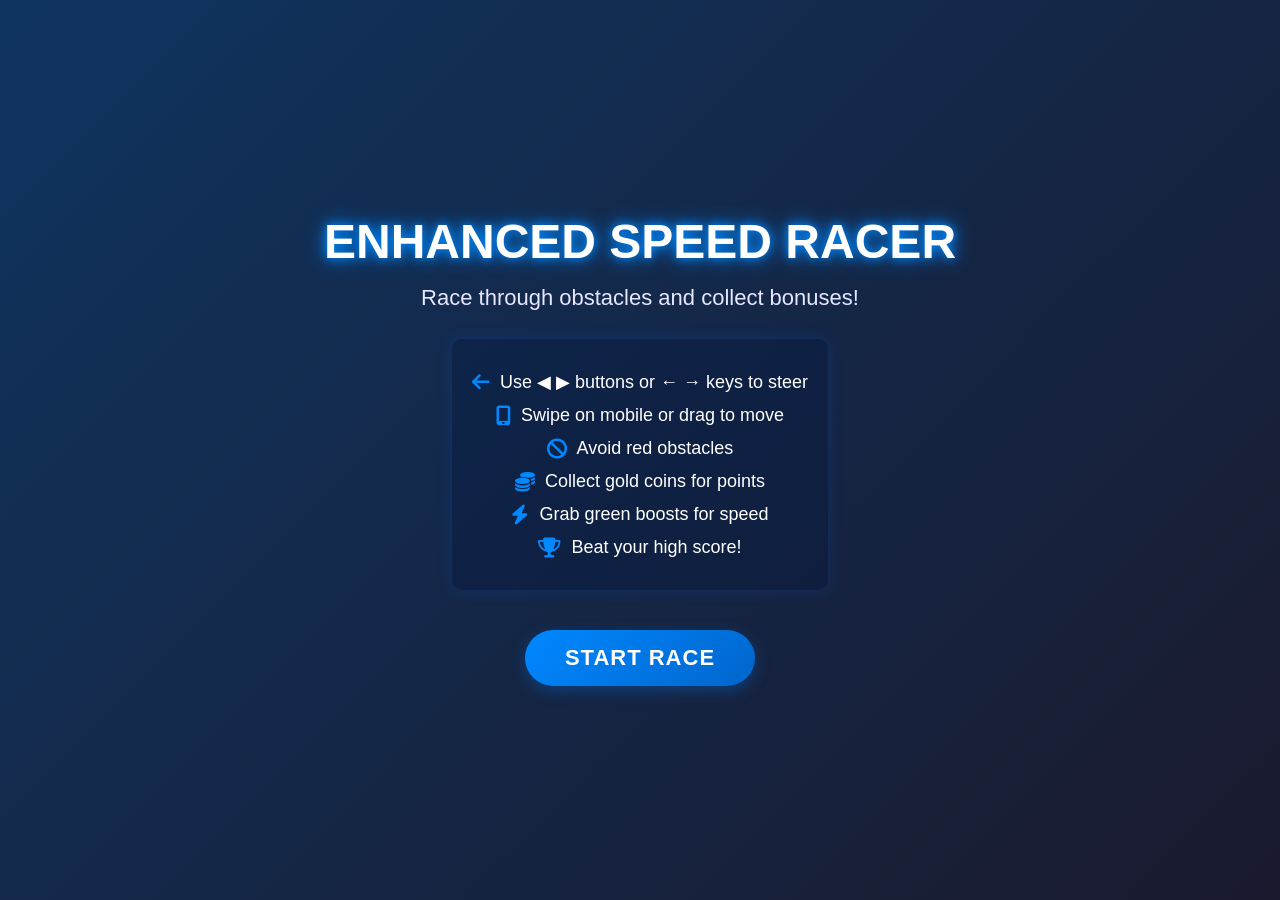
==== index.html @ 0303404c "Add files via upload" ====
<!DOCTYPE html>
<html lang="en">
<head>
  <meta charset="UTF-8" />
  <meta name="viewport" content="width=device-width, initial-scale=1" />
  <title>Balanced Speed Car Racing</title>
  <link rel="stylesheet" href="https://cdnjs.cloudflare.com/ajax/libs/font-awesome/6.4.0/css/all.min.css">
  <style>
    * { margin: 0; padding: 0; box-sizing: border-box; }
    body {
      background: linear-gradient(135deg, #1a1a2e 0%, #16213e 100%);
      display: flex;
      justify-content: center;
      align-items: center;
      height: 100vh;
      overflow: hidden;
      font-family: 'Segoe UI', Tahoma, Geneva, Verdana, sans-serif;
      position: relative;
      color: #fff;
    }

    /* Start Screen Styling */
    #startScreen {
      position: absolute;
      top: 0; left: 0;
      width: 100vw; height: 100vh;
      background: linear-gradient(135deg, #0f3460 0%, #1a1a2e 100%);
      color: #FFF;
      display: flex;
      flex-direction: column;
      justify-content: center;
      align-items: center;
      text-align: center;
      padding: 20px;
      z-index: 20;
      box-shadow: 0 0 50px rgba(0, 0, 0, 0.7);
    }
    #startScreen h1 {
      font-size: 48px;
      margin-bottom: 16px;
      text-shadow: 0 0 10px #08f, 0 0 20px #08f;
      animation: glow 1.5s ease-in-out infinite alternate;
    }
    #startScreen p {
      font-size: 22px;
      margin-bottom: 8px;
      color: #e6e6ff;
    }
    #startScreen ul {
      list-style: none;
      margin: 20px 0;
      max-width: 600px;
      background: rgba(0, 20, 60, 0.3);
      border-radius: 10px;
      padding: 20px;
      box-shadow: 0 0 15px rgba(0, 100, 255, 0.2);
    }
    #startScreen ul li {
      margin: 12px 0;
      font-size: 18px;
      display: flex;
      align-items: center;
      justify-content: center;
    }
    #startScreen ul li i {
      margin-right: 10px;
      color: #08f;
      font-size: 20px;
    }
    #startButton {
      padding: 15px 40px;
      font-size: 22px;
      background: linear-gradient(135deg, #08F 0%, #0066cc 100%);
      color: #FFF;
      border: none;
      border-radius: 50px;
      cursor: pointer;
      margin-top: 20px;
      transition: all 0.3s ease;
      box-shadow: 0 5px 15px rgba(0, 102, 204, 0.4);
      font-weight: bold;
      letter-spacing: 1px;
    }
    #startButton:hover {
      transform: translateY(-3px);
      box-shadow: 0 8px 20px rgba(0, 102, 204, 0.6);
    }
    #startButton:active {
      transform: translateY(1px);
    }

    /* Game Container */
    #gameContainer {
      display: none;
      position: relative;
      width: 400px;
      height: 600px;
    }

    canvas {
      background: linear-gradient(to bottom, #333 0%, #111 100%);
      border: 4px solid #08f;
      border-radius: 5px;
      display: block;
      box-shadow: 0 0 30px rgba(0, 100, 255, 0.5);
    }

    /* CSS Car Styling */
    #cssCar {
      position: absolute;
      bottom: 40px;
      left: 180px;
      width: 40px;
      height: 60px;
      pointer-events: none;
      z-index: 15;
      transition: transform 0.1s ease;
    }
    #cssCar .body {
      position: absolute;
      width: 100%;
      height: 60%;
      background: linear-gradient(135deg, #08F 0%, #0066cc 100%);
      border-radius: 6px 6px 10px 10px;
      top: 0;
      box-shadow: 0 5px 10px rgba(0, 0, 0, 0.5);
    }
    #cssCar .roof {
      position: absolute;
      top: -10px;
      left: 5px;
      width: 30px;
      height: 15px;
      background: #08F;
      border-radius: 5px 5px 0 0;
    }
    #cssCar .headlight {
      position: absolute;
      bottom: 5px;
      width: 5px;
      height: 5px;
      background: yellow;
      border-radius: 50%;
    }
    #cssCar .headlight.left { left: 5px; }
    #cssCar .headlight.right { right: 5px; }
    #cssCar .wheel {
      position: absolute;
      bottom: -6px;
      width: 16px;
      height: 16px;
      background: #111;
      border: 2px solid #555;
      border-radius: 50%;
      animation: spin 0.5s linear infinite;
    }
    #cssCar .front-wheel { right: 5px; }
    #cssCar .back-wheel  { left: 5px; }

    /* Animations */
    @keyframes spin {
      from { transform: rotate(0deg); }
      to   { transform: rotate(360deg); }
    }
    @keyframes glow {
      from { text-shadow: 0 0 10px #08f, 0 0 20px #08f; }
      to   { text-shadow: 0 0 15px #08f, 0 0 30px #08f, 0 0 40px #08f; }
    }
    @keyframes float {
      0% { transform: translateY(0); }
      50% { transform: translateY(-10px); }
      100% { transform: translateY(0); }
    }

    /* Restart Button */
    #restartButton {
      position: absolute;
      top: 50%;
      left: 50%;
      transform: translate(-50%, -50%);
      padding: 12px 24px;
      font-size: 20px;
      background: linear-gradient(135deg, #ff3333 0%, #cc0000 100%);
      color: #FFF;
      border: none;
      border-radius: 6px;
      cursor: pointer;
      display: none;
      animation: fadeIn 0.8s ease-out;
      z-index: 10;
      font-weight: bold;
      box-shadow: 0 5px 15px rgba(204, 0, 0, 0.4);
      transition: all 0.3s ease;
    }
    #restartButton:hover {
      transform: translate(-50%, -50%) scale(1.05);
    }

    @keyframes fadeIn {
      from { opacity: 0; } to { opacity: 1; }
    }

    /* Developer Credit */
    #developerCredit {
      position: absolute;
      right: 10px;
      bottom: -50px;
      color: lightgray;
      font-size: 12px;
      transition: bottom 1s ease;
      z-index: 10;
      font-style: italic;
    }

    /* Control Buttons */
    .steer-button {
      position: absolute;
      bottom: 20px;
      width: 70px;
      height: 70px;
      background: rgba(255,255,255,0.15);
      color: #FFF;
      font-size: 30px;
      border: none;
      border-radius: 50%;
      display: flex;
      align-items: center;
      justify-content: center;
      user-select: none;
      z-index: 10;
      box-shadow: 0 5px 15px rgba(0, 0, 0, 0.3);
      backdrop-filter: blur(5px);
      transition: all 0.2s ease;
    }
    .steer-button:hover {
      background: rgba(255,255,255,0.25);
      transform: scale(1.05);
    }
    .steer-button:active {
      transform: scale(0.95);
    }

    #leftBtn  { left: 20px; }
    #rightBtn { right: 20px; }

    /* Game Info */
    #gameInfo {
      position: absolute;
      top: 10px;
      left: 10px;
      z-index: 10;
      background: rgba(0, 0, 0, 0.5);
      padding: 8px 15px;
      border-radius: 20px;
      font-size: 18px;
      font-weight: bold;
      color: white;
    }

    /* Boost Indicator */
    #boostIndicator {
      position: absolute;
      top: 15px;
      right: 15px;
      width: 120px;
      height: 20px;
      background: rgba(0, 0, 0, 0.5);
      border-radius: 10px;
      overflow: hidden;
      z-index: 10;
    }
    #boostBar {
      height: 100%;
      width: 0%;
      background: linear-gradient(to right, #00ff00, #00cc00);
      transition: width 0.3s ease;
    }

    /* Responsive Design */
    @media (max-width: 450px) {
      #gameContainer { transform: scale(0.9); }
      #startScreen h1 { font-size: 36px; }
      #startScreen p { font-size: 18px; }
      #startScreen ul li { font-size: 16px; }
      #startButton { padding: 12px 30px; font-size: 18px; }
    }
    
    /* Countdown */
    #countdown {
      position: absolute;
      top: 0;
      left: 0;
      width: 100%;
      height: 100%;
      background: rgba(0, 0, 0, 0.7);
      display: flex;
      justify-content: center;
      align-items: center;
      font-size: 100px;
      font-weight: bold;
      color: #08f;
      z-index: 25;
      display: none;
      text-shadow: 0 0 20px rgba(0, 136, 255, 0.8);
    }
    
    /* Pause Screen */
    #pauseScreen {
      position: absolute;
      top: 0;
      left: 0;
      width: 100%;
      height: 100%;
      background: rgba(0, 0, 0, 0.85);
      display: flex;
      flex-direction: column;
      justify-content: center;
      align-items: center;
      z-index: 20;
      display: none;
    }
    #pauseScreen h2 {
      font-size: 48px;
      margin-bottom: 30px;
      color: #08f;
      text-shadow: 0 0 15px rgba(0, 136, 255, 0.8);
    }
    #resumeButton {
      padding: 12px 35px;
      font-size: 20px;
      background: linear-gradient(135deg, #08F 0%, #0066cc 100%);
      color: #FFF;
      border: none;
      border-radius: 50px;
      cursor: pointer;
      margin-top: 20px;
      font-weight: bold;
      box-shadow: 0 5px 15px rgba(0, 102, 204, 0.4);
    }
    
    /* High Score */
    #highScore {
      position: absolute;
      top: 15px;
      left: 50%;
      transform: translateX(-50%);
      background: rgba(0, 0, 0, 0.5);
      padding: 5px 15px;
      border-radius: 20px;
      font-size: 18px;
      font-weight: bold;
      color: gold;
      z-index: 10;
    }
  </style>
</head>
<body>

  <!-- Start Screen -->
  <div id="startScreen">
    <h1>ENHANCED SPEED RACER</h1>
    <p>Race through obstacles and collect bonuses!</p>
    <ul>
      <li><i class="fas fa-arrow-left"></i> Use ◀ ▶ buttons or ← → keys to steer</li>
      <li><i class="fas fa-mobile-alt"></i> Swipe on mobile or drag to move</li>
      <li><i class="fas fa-ban"></i> Avoid red obstacles</li>
      <li><i class="fas fa-coins"></i> Collect gold coins for points</li>
      <li><i class="fas fa-bolt"></i> Grab green boosts for speed</li>
      <li><i class="fas fa-trophy"></i> Beat your high score!</li>
    </ul>
    <button id="startButton">START RACE</button>
  </div>

  <!-- Game Container -->
  <div id="gameContainer">
    <canvas id="gameCanvas" width="400" height="600"></canvas>
    
    <div id="countdown">3</div>
    
    <div id="pauseScreen">
      <h2>GAME PAUSED</h2>
      <p>Press P or the button to resume</p>
      <button id="resumeButton">RESUME</button>
    </div>

    <div id="cssCar">
      <div class="roof"></div>
      <div class="body"></div>
      <div class="headlight left"></div>
      <div class="headlight right"></div>
      <div class="wheel front-wheel"></div>
      <div class="wheel back-wheel"></div>
    </div>

    <button id="restartButton">RESTART GAME</button>
    <div id="developerCredit">Developed by AIT Inc Ltd</div>

    <div id="gameInfo">Score: <span id="scoreDisplay">0</span></div>
    <div id="highScore">High Score: <span id="highScoreDisplay">0</span></div>
    <div id="boostIndicator"><div id="boostBar"></div></div>

    <button id="leftBtn"  class="steer-button">◀</button>
    <button id="rightBtn" class="steer-button">▶</button>
  </div>

  <!-- Audio elements -->
  <audio id="bgMusic" loop preload="auto">
    <source src="https://www.soundhelix.com/examples/mp3/SoundHelix-Song-1.mp3" type="audio/mpeg">
  </audio>
  <audio id="coinSound" preload="auto">
    <source src="https://www.soundjay.com/buttons/sounds/button-09.mp3" type="audio/mpeg">
  </audio>
  <audio id="boostSound" preload="auto">
    <source src="https://www.soundjay.com/buttons/sounds/button-09.mp3" type="audio/mpeg">
  </audio>
  <audio id="crashSound" preload="auto">
    <source src="https://www.soundjay.com/buttons/sounds/button-10.mp3" type="audio/mpeg">
  </audio>

  <script>
    // DOM Elements
    const startScreen   = document.getElementById('startScreen');
    const startButton   = document.getElementById('startButton');
    const gameContainer = document.getElementById('gameContainer');
    const canvas        = document.getElementById('gameCanvas');
    const ctx           = canvas.getContext('2d');
    const restartBtn    = document.getElementById('restartButton');
    const devCredit     = document.getElementById('developerCredit');
    const cssCar        = document.getElementById('cssCar');
    const leftBtn       = document.getElementById('leftBtn');
    const rightBtn      = document.getElementById('rightBtn');
    const scoreDisplay  = document.getElementById('scoreDisplay');
    const highScoreDisplay = document.getElementById('highScoreDisplay');
    const boostBar      = document.getElementById('boostBar');
    const countdown     = document.getElementById('countdown');
    const pauseScreen   = document.getElementById('pauseScreen');
    const resumeButton  = document.getElementById('resumeButton');
    const highScoreEl   = document.getElementById('highScore');

    // Audio elements
    const music         = document.getElementById('bgMusic');
    const coinSound     = document.getElementById('coinSound');
    const boostSound    = document.getElementById('boostSound');
    const crashSound    = document.getElementById('crashSound');

    // Game variables
    let lastTime = 0;
    let gameOver = false;
    let gamePaused = false;
    let score = 0;
    let highScore = localStorage.getItem('highScore') || 0;
    let laneOffset = 0;
    let boostActive = false;
    let boostTime = 0;
    const keys = { ArrowLeft: false, ArrowRight: false, KeyP: false };

    // Set high score display
    highScoreDisplay.textContent = highScore;

    // Car object
    const car = {
      x: 180, 
      y: 500, 
      w: 40, 
      h: 60,
      baseSpeed: 5, 
      wheelAngle: 0,
      touchX: null
    };

    // Game objects
    let obstacles = [], boosts = [], coins = [], particles = [];

    // Event listeners for keyboard
    document.addEventListener('keydown', e => {
      if (e.key === 'ArrowLeft' || e.key === 'ArrowRight') keys[e.key] = true;
      if (e.key === 'p' || e.key === 'P') keys['KeyP'] = true;
    });
    document.addEventListener('keyup', e => {
      if (e.key === 'ArrowLeft' || e.key === 'ArrowRight') keys[e.key] = false;
      if (e.key === 'p' || e.key === 'P') keys['KeyP'] = false;
    });

    // Add steer control for buttons
    function addSteerControl(btn, keyName) {
      btn.addEventListener('mousedown', () => keys[keyName] = true);
      btn.addEventListener('mouseup',   () => keys[keyName] = false);
      btn.addEventListener('mouseleave',() => keys[keyName] = false);
      btn.addEventListener('touchstart', e => { e.preventDefault(); keys[keyName] = true; });
      btn.addEventListener('touchend',   e => { e.preventDefault(); keys[keyName] = false; });
    }
    addSteerControl(leftBtn, 'ArrowLeft');
    addSteerControl(rightBtn,'ArrowRight');

    // Touch controls
    canvas.addEventListener('touchstart', onTouch);
    canvas.addEventListener('touchmove',  onTouch);
    canvas.addEventListener('touchend',   () => car.touchX = null);
    function onTouch(e) {
      e.preventDefault();
      const rect = canvas.getBoundingClientRect();
      car.touchX = e.touches[0].clientX - rect.left;
    }

    // Restart and resume buttons
    restartBtn.addEventListener('click', resetGame);
    resumeButton.addEventListener('click', togglePause);

    // Toggle pause function
    function togglePause() {
      gamePaused = !gamePaused;
      pauseScreen.style.display = gamePaused ? 'flex' : 'none';
      
      if (!gamePaused && !gameOver) {
        music.play().catch(() => {});
        requestAnimationFrame(loop);
      } else {
        music.pause();
      }
    }

    // Spawn game objects
    function spawnObstacle() {
      const spawnChance = 0.02 + (score * 0.0001);
      if (Math.random() < spawnChance) {
        const w = 30 + Math.random()*30;
        obstacles.push({
          x: Math.random()*(canvas.width - w),
          y: -60,
          w,
          h: 20 + Math.random()*20,
          speed: 3 + Math.random()*2 + (score * 0.01)
        });
      }
    }
    
    function spawnBoost() {
      if (Math.random() < 0.008) {
        boosts.push({
          x: Math.random()*(canvas.width - 80),
          y: -40,
          w: 80,
          h: 20,
          speed: 4
        });
      }
    }
    
    function spawnCoin() {
      if (Math.random() < 0.01) {
        coins.push({
          x: 20 + Math.random()*(canvas.width - 40),
          y: -20,
          r: 10,
          speed: 4,
          rotation: 0
        });
      }
    }

    // Collision detection
    function rectsCollide(a, b) {
      return a.x < b.x + b.w && a.x + a.w > b.x &&
             a.y < b.y + b.h && a.y + a.h > b.y;
    }
    
    function circRectCollide(c, r) {
      const dx = Math.abs(c.x - (r.x + r.w/2));
      const dy = Math.abs(c.y - (r.y + r.h/2));
      if (dx > r.w/2 + c.r || dy > r.h/2 + c.r) return false;
      if (dx <= r.w/2 || dy <= r.h/2) return true;
      const dx2 = dx - r.w/2, dy2 = dy - r.h/2;
      return dx2*dx2 + dy2*dy2 <= c.r*c.r;
    }

    // Update game state
    function update(dt) {
      // Handle pause
      if (keys['KeyP']) {
        keys['KeyP'] = false;
        togglePause();
      }
      
      if (gamePaused) return;
      
      const factor = dt/16;
      
      // Car movement
      if (keys.ArrowLeft && car.x > 0) car.x -= car.baseSpeed * factor;
      if (keys.ArrowRight && car.x + car.w < canvas.width) car.x += car.baseSpeed * factor;

      if (car.touchX !== null) {
        const target = car.touchX - car.w/2;
        const diff = target - car.x;
        const maxMove = car.baseSpeed * factor;
        car.x += Math.abs(diff) > maxMove ? Math.sign(diff)*maxMove : diff;
      }

      // Update CSS car position
      cssCar.style.left = `${car.x}px`;
      
      // Road movement effect
      laneOffset += 4 * factor;
      if (laneOffset > 40) laneOffset = 0;
      
      // Spawn objects
      spawnObstacle(); 
      spawnBoost(); 
      spawnCoin();
      
      // Update obstacles
      obstacles.forEach((o,i) => {
        o.y += o.speed * factor;
        if (rectsCollide(car, o)) {
          gameOver = true;
          crashSound.play();
          music.pause();
          music.currentTime = 0;
        }
        if (o.y > canvas.height) { 
          obstacles.splice(i,1); 
          score++; 
          scoreDisplay.textContent = score;
        }
      });
      
      // Update boosts
      boosts.forEach((b,i) => {
        b.y += b.speed * factor;
        if (rectsCollide(car, b)) {
          boostActive = true;
          boostTime = 1500;
          boostSound.play();
          car.baseSpeed = 8;
          boosts.splice(i,1);
        }
        if (b.y > canvas.height) boosts.splice(i,1);
      });
      
      // Handle boost timer
      if (boostActive) {
        boostTime -= dt;
        boostBar.style.width = `${(boostTime / 1500) * 100}%`;
        
        if (boostTime <= 0) {
          boostActive = false;
          car.baseSpeed = 5;
          boostBar.style.width = '0%';
        }
      }
      
      // Update coins
      coins.forEach((c,i) => {
        c.y += c.speed * factor;
        c.rotation += 0.1 * factor;
        if (circRectCollide(c, car)) {
          score += 2;
          scoreDisplay.textContent = score;
          coinSound.play();
          coins.splice(i,1);
        }
        if (c.y > canvas.height) coins.splice(i,1);
      });
      
      // Add particles for car exhaust
      [8, car.w - 8].forEach(offset => {
        if (Math.random() < 0.5) {
          particles.push({ 
            x: car.x + offset, 
            y: car.y + car.h, 
            r: 2 + Math.random()*2, 
            life: 20,
            color: boostActive ? '#00ffcc' : '#aaaaaa'
          });
        }
      });
      
      // Update particles
      particles.forEach((p,i) => {
        p.y += 2 * factor;
        p.x += (Math.random() - 0.5) * 2;
        if (--p.life <= 0) particles.splice(i,1);
      });
    }

    // Draw game objects
    function draw() {
      // Clear canvas
      ctx.clearRect(0,0,canvas.width,canvas.height);
      
      // Draw background
      const grad = ctx.createLinearGradient(0,0,0,canvas.height);
      grad.addColorStop(0,'#223355');
      grad.addColorStop(1,'#111122');
      ctx.fillStyle = grad;
      ctx.fillRect(0,0,canvas.width,canvas.height);
      
      // Draw road
      ctx.fillStyle = '#333344';
      ctx.fillRect(50,0,canvas.width-100,canvas.height);
      
      // Draw road markings
      ctx.fillStyle = '#aaaaaa';
      for (let y = -20 + laneOffset; y < canvas.height; y += 40) {
        ctx.fillRect(canvas.width/2 - 2, y, 4, 20);
      }
      
      // Draw boosts
      boosts.forEach(b => {
        const gradient = ctx.createLinearGradient(b.x, b.y, b.x, b.y + b.h);
        gradient.addColorStop(0, '#00ff00');
        gradient.addColorStop(1, '#009900');
        ctx.fillStyle = gradient;
        ctx.fillRect(b.x, b.y, b.w, b.h);
        
        // Draw boost icon
        ctx.fillStyle = 'black';
        ctx.font = '16px Arial';
        ctx.fillText('⚡', b.x + b.w/2 - 8, b.y + b.h/2 + 6);
      });
      
      // Draw coins
      coins.forEach(c => {
        ctx.save();
        ctx.translate(c.x, c.y);
        ctx.rotate(c.rotation);
        ctx.fillStyle = 'gold';
        ctx.beginPath();
        ctx.arc(0, 0, c.r, 0, Math.PI*2);
        ctx.fill();
        
        ctx.fillStyle = '#daa520';
        ctx.beginPath();
        ctx.arc(0, 0, c.r * 0.7, 0, Math.PI*2);
        ctx.fill();
        
        ctx.fillStyle = 'black';
        ctx.font = 'bold 10px Arial';
        ctx.fillText('$', -3, 4);
        ctx.restore();
      });
      
      // Draw obstacles
      obstacles.forEach(o => {
        const gradient = ctx.createLinearGradient(o.x, o.y, o.x, o.y + o.h);
        gradient.addColorStop(0, '#ff5555');
        gradient.addColorStop(1, '#cc0000');
        ctx.fillStyle = gradient;
        ctx.fillRect(o.x, o.y, o.w, o.h);
      });
      
      // Draw particles
      particles.forEach(p => {
        ctx.fillStyle = p.color;
        ctx.beginPath();
        ctx.arc(p.x, p.y, p.r, 0, Math.PI*2);
        ctx.fill();
      });
      
      // Draw car shadow
      ctx.fillStyle = 'rgba(0,0,0,0.3)';
      ctx.fillRect(car.x + 5, car.y + car.h + 2, car.w - 10, 10);
      
      // Game over screen
      if (gameOver) {
        ctx.fillStyle = 'rgba(0,0,0,0.7)';
        ctx.fillRect(0,0,canvas.width,canvas.height);
        ctx.fillStyle = '#FF5555';
        ctx.font = 'bold 40px sans-serif';
        ctx.textAlign = 'center';
        ctx.fillText('GAME OVER', canvas.width/2, 250);
        
        ctx.fillStyle = '#FFFFFF';
        ctx.font = '30px sans-serif';
        ctx.fillText(`Score: ${score}`, canvas.width/2, 300);
        
        if (score > highScore) {
          ctx.fillStyle = 'gold';
          ctx.font = 'bold 26px sans-serif';
          ctx.fillText('NEW HIGH SCORE!', canvas.width/2, 350);
        }
        
        restartBtn.style.display = 'block';
        devCredit.style.bottom = '10px';
      }
    }

    // Game loop
    function loop(ts=0) {
      const dt = ts - lastTime || 16;
      lastTime = ts;
      
      if (!gameOver && !gamePaused) update(dt);
      draw();
      
      if (!gameOver && !gamePaused) {
        requestAnimationFrame(loop);
      }
    }

    // Start countdown
    function startCountdown() {
      let count = 3;
      countdown.style.display = 'flex';
      countdown.textContent = count;
      
      const countdownInterval = setInterval(() => {
        count--;
        countdown.textContent = count;
        
        if (count <= 0) {
          clearInterval(countdownInterval);
          countdown.style.display = 'none';
          requestAnimationFrame(loop);
        }
      }, 1000);
    }

    // Reset game
    function resetGame() {
      gameOver = false;
      gamePaused = false;
      score = 0;
      scoreDisplay.textContent = score;
      obstacles = [];
      boosts = [];
      coins = [];
      particles = [];
      car.x = 180;
      car.baseSpeed = 5;
      boostActive = false;
      boostTime = 0;
      boostBar.style.width = '0%';
      lastTime = 0;
      restartBtn.style.display = 'none';
      devCredit.style.bottom = '-50px';
      pauseScreen.style.display = 'none';
      
      // Update high score if needed
      if (score > highScore) {
        highScore = score;
        localStorage.setItem('highScore', highScore);
        highScoreDisplay.textContent = highScore;
      }
      
      // Start countdown and game
      music.currentTime = 0;
      music.play().catch(() => {});
      startCountdown();
    }

    // Start game
    startButton.addEventListener('click', () => {
      music.volume = 0.3;
      startScreen.style.display = 'none';
      gameContainer.style.display = 'block';
      resetGame();
    });
  </script>
</body>
</html>
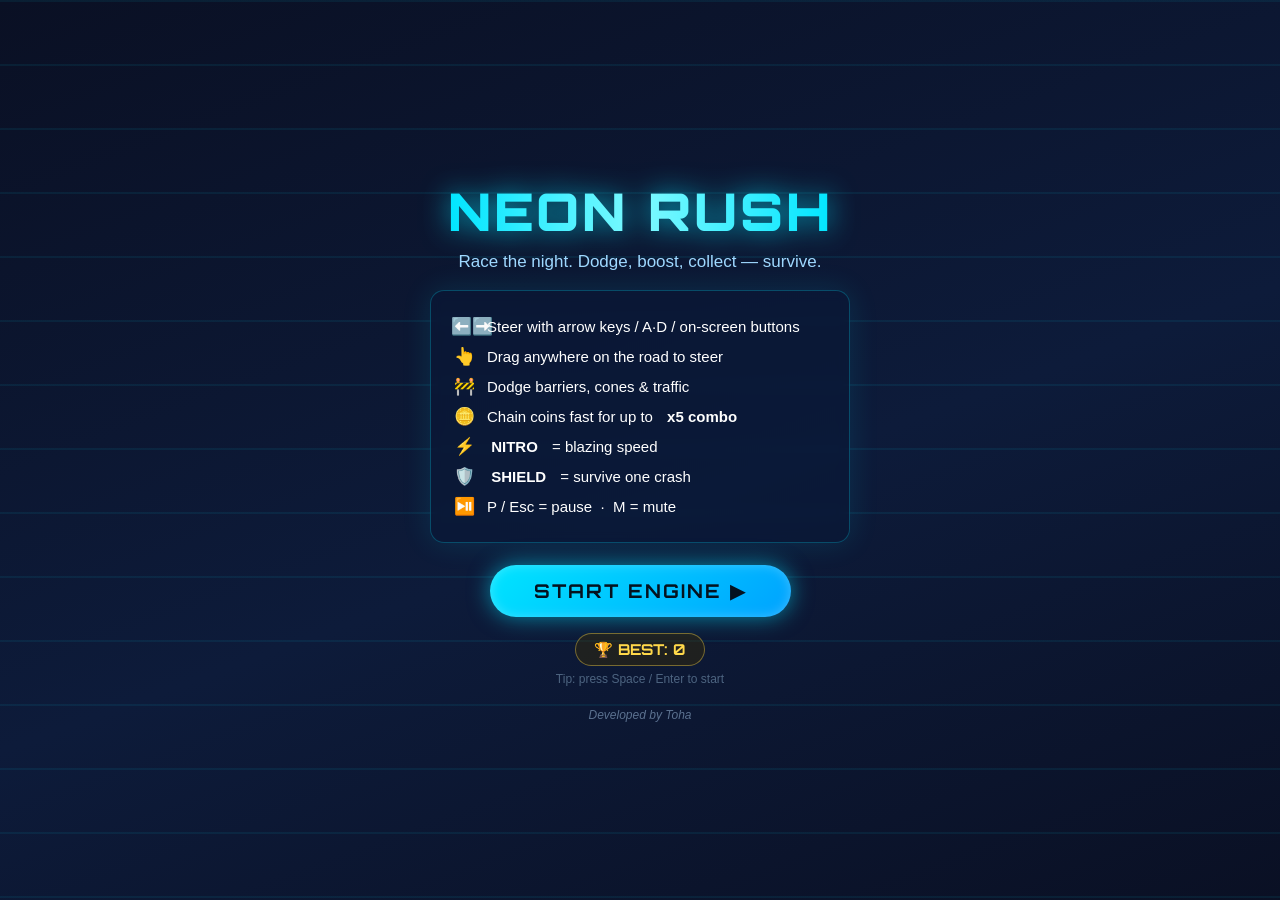
==== commit d0741d1c: "Add files via upload" ====
--- a/index.html
+++ b/index.html
@@ -1,861 +1,77 @@
 <!DOCTYPE html>
 <html lang="en">
+
 <head>
-  <meta charset="UTF-8" />
-  <meta name="viewport" content="width=device-width, initial-scale=1" />
-  <title>Balanced Speed Car Racing</title>
-  <link rel="stylesheet" href="https://cdnjs.cloudflare.com/ajax/libs/font-awesome/6.4.0/css/all.min.css">
-  <style>
-    * { margin: 0; padding: 0; box-sizing: border-box; }
-    body {
-      background: linear-gradient(135deg, #1a1a2e 0%, #16213e 100%);
-      display: flex;
-      justify-content: center;
-      align-items: center;
-      height: 100vh;
-      overflow: hidden;
-      font-family: 'Segoe UI', Tahoma, Geneva, Verdana, sans-serif;
-      position: relative;
-      color: #fff;
-    }
+    <meta charset="UTF-8">
+    <meta name="viewport" content="width=device-width,initial-scale=1,user-scalable=no">
+    <meta name="theme-color" content="#0a0f1e">
+    <title>Neon Rush — Enhanced Speed Racer</title>
+    <link href="https://fonts.googleapis.com/css2?family=Orbitron:wght@500;700;900&display=swap" rel="stylesheet">
 
-    /* Start Screen Styling */
-    #startScreen {
-      position: absolute;
-      top: 0; left: 0;
-      width: 100vw; height: 100vh;
-      background: linear-gradient(135deg, #0f3460 0%, #1a1a2e 100%);
-      color: #FFF;
-      display: flex;
-      flex-direction: column;
-      justify-content: center;
-      align-items: center;
-      text-align: center;
-      padding: 20px;
-      z-index: 20;
-      box-shadow: 0 0 50px rgba(0, 0, 0, 0.7);
-    }
-    #startScreen h1 {
-      font-size: 48px;
-      margin-bottom: 16px;
-      text-shadow: 0 0 10px #08f, 0 0 20px #08f;
-      animation: glow 1.5s ease-in-out infinite alternate;
-    }
-    #startScreen p {
-      font-size: 22px;
-      margin-bottom: 8px;
-      color: #e6e6ff;
-    }
-    #startScreen ul {
-      list-style: none;
-      margin: 20px 0;
-      max-width: 600px;
-      background: rgba(0, 20, 60, 0.3);
-      border-radius: 10px;
-      padding: 20px;
-      box-shadow: 0 0 15px rgba(0, 100, 255, 0.2);
-    }
-    #startScreen ul li {
-      margin: 12px 0;
-      font-size: 18px;
-      display: flex;
-      align-items: center;
-      justify-content: center;
-    }
-    #startScreen ul li i {
-      margin-right: 10px;
-      color: #08f;
-      font-size: 20px;
-    }
-    #startButton {
-      padding: 15px 40px;
-      font-size: 22px;
-      background: linear-gradient(135deg, #08F 0%, #0066cc 100%);
-      color: #FFF;
-      border: none;
-      border-radius: 50px;
-      cursor: pointer;
-      margin-top: 20px;
-      transition: all 0.3s ease;
-      box-shadow: 0 5px 15px rgba(0, 102, 204, 0.4);
-      font-weight: bold;
-      letter-spacing: 1px;
-    }
-    #startButton:hover {
-      transform: translateY(-3px);
-      box-shadow: 0 8px 20px rgba(0, 102, 204, 0.6);
-    }
-    #startButton:active {
-      transform: translateY(1px);
-    }
+</head>
 
-    /* Game Container */
-    #gameContainer {
-      display: none;
-      position: relative;
-      width: 400px;
-      height: 600px;
-    }
+<body>
+    <div id="startScreen">
+        <h1>NEON RUSH</h1>
+        <p class="tag">Race the night. Dodge, boost, collect — survive.</p>
+        <ul class="howto">
+            <li><span class="ic">⬅️➡️</span> Steer with arrow keys / A·D / on-screen buttons</li>
+            <li><span class="ic">👆</span> Drag anywhere on the road to steer</li>
+            <li><span class="ic">🚧</span> Dodge barriers, cones & traffic</li>
+            <li><span class="ic">🪙</span> Chain coins fast for up to <b>&nbsp;x5 combo</b></li>
+            <li><span class="ic">⚡</span> <b>&nbsp;NITRO&nbsp;</b> = blazing speed</li>
+            <li><span class="ic">🛡️</span> <b>&nbsp;SHIELD&nbsp;</b> = survive one crash</li>
+            <li><span class="ic">⏯️</span> P / Esc = pause &nbsp;·&nbsp; M = mute</li>
+        </ul><button id="startButton" class="neon-btn">START ENGINE ▶</button>
+        <div class="best-pill">🏆 BEST: <span id="menuBest">0</span></div>
+        <div class="hint">Tip: press Space / Enter to start</div>
+        <div class="credit">Developed by Toha</div>
+    </div>
+    <div id="gameContainer"><canvas id="gameCanvas"></canvas>
+        <div id="hud">
+            <div id="scorePanel" class="glass">
+                <div class="score">SCORE <span id="scoreVal">0</span></div>
+                <div class="sub">🪙 <span id="coinVal">0</span> &nbsp;·&nbsp; 📏 <span id="distVal">0</span>m</div>
+                <div id="levelBadge">LV <span id="levelVal">1</span> · <span id="speedVal">0</span> km/h</div>
+                <div id="comboTag">COMBO x2</div>
+            </div>
+            <div id="bestPanel" class="glass">🏆 <span id="bestVal">0</span></div>
+            <div id="topBtns"><button id="pauseBtn" class="icon-btn" title="Pause (P)">⏸</button> <button id="muteBtn"
+                    class="icon-btn" title="Mute (M)">🔊</button></div>
+            <div id="nitroWrap">
+                <div class="lbl">NITRO</div>
+                <div id="nitroBar">
+                    <div id="nitroFill"></div>
+                </div>
+            </div>
+        </div>
+        <div id="countdown">3</div>
+        <div class="overlay" id="pauseOverlay">
+            <h2>PAUSED</h2>
+            <div class="panel"><button id="resumeBtn" class="btn btn-primary">▶ RESUME</button> <button id="restartBtnP"
+                    class="btn btn-ghost">⟲ RESTART</button> <button id="quitBtn" class="btn btn-ghost">⌂ MAIN
+                    MENU</button>
+                <div class="small">Press P or Esc to resume</div>
+            </div>
+        </div>
+        <div class="overlay" id="gameoverOverlay">
+            <h2>WRECKED!</h2>
+            <div class="panel">
+                <div id="newRecord">🏆 NEW RECORD! 🏆</div>
+                <div class="stats">
+                    <div class="row"><span>SCORE</span><b id="goScore">0</b></div>
+                    <div class="row"><span>COINS</span><b id="goCoins">0</b></div>
+                    <div class="row"><span>DISTANCE</span><b id="goDist">0m</b></div>
+                    <div class="row"><span>LEVEL</span><b id="goLevel">1</b></div>
+                    <div class="row"><span>BEST</span><b id="goBest">0</b></div>
+                </div><button id="restartBtnG" class="btn btn-primary">⟲ RACE AGAIN</button> <button id="menuBtnG"
+                    class="btn btn-ghost">⌂ MAIN MENU</button>
+                <div class="small">Press R to restart</div>
+            </div>
+        </div><button id="leftBtn" class="steer-button">◀</button> <button id="rightBtn" class="steer-button">▶</button>
+    </div>
+    <link rel="stylesheet" href="main.css">
+    <script src="script.js"></script>
+</body>
 
-    canvas {
-      background: linear-gradient(to bottom, #333 0%, #111 100%);
-      border: 4px solid #08f;
-      border-radius: 5px;
-      display: block;
-      box-shadow: 0 0 30px rgba(0, 100, 255, 0.5);
-    }
-
-    /* CSS Car Styling */
-    #cssCar {
-      position: absolute;
-      bottom: 40px;
-      left: 180px;
-      width: 40px;
-      height: 60px;
-      pointer-events: none;
-      z-index: 15;
-      transition: transform 0.1s ease;
-    }
-    #cssCar .body {
-      position: absolute;
-      width: 100%;
-      height: 60%;
-      background: linear-gradient(135deg, #08F 0%, #0066cc 100%);
-      border-radius: 6px 6px 10px 10px;
-      top: 0;
-      box-shadow: 0 5px 10px rgba(0, 0, 0, 0.5);
-    }
-    #cssCar .roof {
-      position: absolute;
-      top: -10px;
-      left: 5px;
-      width: 30px;
-      height: 15px;
-      background: #08F;
-      border-radius: 5px 5px 0 0;
-    }
-    #cssCar .headlight {
-      position: absolute;
-      bottom: 5px;
-      width: 5px;
-      height: 5px;
-      background: yellow;
-      border-radius: 50%;
-    }
-    #cssCar .headlight.left { left: 5px; }
-    #cssCar .headlight.right { right: 5px; }
-    #cssCar .wheel {
-      position: absolute;
-      bottom: -6px;
-      width: 16px;
-      height: 16px;
-      background: #111;
-      border: 2px solid #555;
-      border-radius: 50%;
-      animation: spin 0.5s linear infinite;
-    }
-    #cssCar .front-wheel { right: 5px; }
-    #cssCar .back-wheel  { left: 5px; }
-
-    /* Animations */
-    @keyframes spin {
-      from { transform: rotate(0deg); }
-      to   { transform: rotate(360deg); }
-    }
-    @keyframes glow {
-      from { text-shadow: 0 0 10px #08f, 0 0 20px #08f; }
-      to   { text-shadow: 0 0 15px #08f, 0 0 30px #08f, 0 0 40px #08f; }
-    }
-    @keyframes float {
-      0% { transform: translateY(0); }
-      50% { transform: translateY(-10px); }
-      100% { transform: translateY(0); }
-    }
-
-    /* Restart Button */
-    #restartButton {
-      position: absolute;
-      top: 50%;
-      left: 50%;
-      transform: translate(-50%, -50%);
-      padding: 12px 24px;
-      font-size: 20px;
-      background: linear-gradient(135deg, #ff3333 0%, #cc0000 100%);
-      color: #FFF;
-      border: none;
-      border-radius: 6px;
-      cursor: pointer;
-      display: none;
-      animation: fadeIn 0.8s ease-out;
-      z-index: 10;
-      font-weight: bold;
-      box-shadow: 0 5px 15px rgba(204, 0, 0, 0.4);
-      transition: all 0.3s ease;
-    }
-    #restartButton:hover {
-      transform: translate(-50%, -50%) scale(1.05);
-    }
-
-    @keyframes fadeIn {
-      from { opacity: 0; } to { opacity: 1; }
-    }
-
-    /* Developer Credit */
-    #developerCredit {
-      position: absolute;
-      right: 10px;
-      bottom: -50px;
-      color: lightgray;
-      font-size: 12px;
-      transition: bottom 1s ease;
-      z-index: 10;
-      font-style: italic;
-    }
-
-    /* Control Buttons */
-    .steer-button {
-      position: absolute;
-      bottom: 20px;
-      width: 70px;
-      height: 70px;
-      background: rgba(255,255,255,0.15);
-      color: #FFF;
-      font-size: 30px;
-      border: none;
-      border-radius: 50%;
-      display: flex;
-      align-items: center;
-      justify-content: center;
-      user-select: none;
-      z-index: 10;
-      box-shadow: 0 5px 15px rgba(0, 0, 0, 0.3);
-      backdrop-filter: blur(5px);
-      transition: all 0.2s ease;
-    }
-    .steer-button:hover {
-      background: rgba(255,255,255,0.25);
-      transform: scale(1.05);
-    }
-    .steer-button:active {
-      transform: scale(0.95);
-    }
-
-    #leftBtn  { left: 20px; }
-    #rightBtn { right: 20px; }
-
-    /* Game Info */
-    #gameInfo {
-      position: absolute;
-      top: 10px;
-      left: 10px;
-      z-index: 10;
-      background: rgba(0, 0, 0, 0.5);
-      padding: 8px 15px;
-      border-radius: 20px;
-      font-size: 18px;
-      font-weight: bold;
-      color: white;
-    }
-
-    /* Boost Indicator */
-    #boostIndicator {
-      position: absolute;
-      top: 15px;
-      right: 15px;
-      width: 120px;
-      height: 20px;
-      background: rgba(0, 0, 0, 0.5);
-      border-radius: 10px;
-      overflow: hidden;
-      z-index: 10;
-    }
-    #boostBar {
-      height: 100%;
-      width: 0%;
-      background: linear-gradient(to right, #00ff00, #00cc00);
-      transition: width 0.3s ease;
-    }
-
-    /* Responsive Design */
-    @media (max-width: 450px) {
-      #gameContainer { transform: scale(0.9); }
-      #startScreen h1 { font-size: 36px; }
-      #startScreen p { font-size: 18px; }
-      #startScreen ul li { font-size: 16px; }
-      #startButton { padding: 12px 30px; font-size: 18px; }
-    }
-    
-    /* Countdown */
-    #countdown {
-      position: absolute;
-      top: 0;
-      left: 0;
-      width: 100%;
-      height: 100%;
-      background: rgba(0, 0, 0, 0.7);
-      display: flex;
-      justify-content: center;
-      align-items: center;
-      font-size: 100px;
-      font-weight: bold;
-      color: #08f;
-      z-index: 25;
-      display: none;
-      text-shadow: 0 0 20px rgba(0, 136, 255, 0.8);
-    }
-    
-    /* Pause Screen */
-    #pauseScreen {
-      position: absolute;
-      top: 0;
-      left: 0;
-      width: 100%;
-      height: 100%;
-      background: rgba(0, 0, 0, 0.85);
-      display: flex;
-      flex-direction: column;
-      justify-content: center;
-      align-items: center;
-      z-index: 20;
-      display: none;
-    }
-    #pauseScreen h2 {
-      font-size: 48px;
-      margin-bottom: 30px;
-      color: #08f;
-      text-shadow: 0 0 15px rgba(0, 136, 255, 0.8);
-    }
-    #resumeButton {
-      padding: 12px 35px;
-      font-size: 20px;
-      background: linear-gradient(135deg, #08F 0%, #0066cc 100%);
-      color: #FFF;
-      border: none;
-      border-radius: 50px;
-      cursor: pointer;
-      margin-top: 20px;
-      font-weight: bold;
-      box-shadow: 0 5px 15px rgba(0, 102, 204, 0.4);
-    }
-    
-    /* High Score */
-    #highScore {
-      position: absolute;
-      top: 15px;
-      left: 50%;
-      transform: translateX(-50%);
-      background: rgba(0, 0, 0, 0.5);
-      padding: 5px 15px;
-      border-radius: 20px;
-      font-size: 18px;
-      font-weight: bold;
-      color: gold;
-      z-index: 10;
-    }
-  </style>
-</head>
-<body>
-
-  <!-- Start Screen -->
-  <div id="startScreen">
-    <h1>ENHANCED SPEED RACER</h1>
-    <p>Race through obstacles and collect bonuses!</p>
-    <ul>
-      <li><i class="fas fa-arrow-left"></i> Use ◀ ▶ buttons or ← → keys to steer</li>
-      <li><i class="fas fa-mobile-alt"></i> Swipe on mobile or drag to move</li>
-      <li><i class="fas fa-ban"></i> Avoid red obstacles</li>
-      <li><i class="fas fa-coins"></i> Collect gold coins for points</li>
-      <li><i class="fas fa-bolt"></i> Grab green boosts for speed</li>
-      <li><i class="fas fa-trophy"></i> Beat your high score!</li>
-    </ul>
-    <button id="startButton">START RACE</button>
-  </div>
-
-  <!-- Game Container -->
-  <div id="gameContainer">
-    <canvas id="gameCanvas" width="400" height="600"></canvas>
-    
-    <div id="countdown">3</div>
-    
-    <div id="pauseScreen">
-      <h2>GAME PAUSED</h2>
-      <p>Press P or the button to resume</p>
-      <button id="resumeButton">RESUME</button>
-    </div>
-
-    <div id="cssCar">
-      <div class="roof"></div>
-      <div class="body"></div>
-      <div class="headlight left"></div>
-      <div class="headlight right"></div>
-      <div class="wheel front-wheel"></div>
-      <div class="wheel back-wheel"></div>
-    </div>
-
-    <button id="restartButton">RESTART GAME</button>
-    <div id="developerCredit">Developed by AIT Inc Ltd</div>
-
-    <div id="gameInfo">Score: <span id="scoreDisplay">0</span></div>
-    <div id="highScore">High Score: <span id="highScoreDisplay">0</span></div>
-    <div id="boostIndicator"><div id="boostBar"></div></div>
-
-    <button id="leftBtn"  class="steer-button">◀</button>
-    <button id="rightBtn" class="steer-button">▶</button>
-  </div>
-
-  <!-- Audio elements -->
-  <audio id="bgMusic" loop preload="auto">
-    <source src="https://www.soundhelix.com/examples/mp3/SoundHelix-Song-1.mp3" type="audio/mpeg">
-  </audio>
-  <audio id="coinSound" preload="auto">
-    <source src="https://www.soundjay.com/buttons/sounds/button-09.mp3" type="audio/mpeg">
-  </audio>
-  <audio id="boostSound" preload="auto">
-    <source src="https://www.soundjay.com/buttons/sounds/button-09.mp3" type="audio/mpeg">
-  </audio>
-  <audio id="crashSound" preload="auto">
-    <source src="https://www.soundjay.com/buttons/sounds/button-10.mp3" type="audio/mpeg">
-  </audio>
-
-  <script>
-    // DOM Elements
-    const startScreen   = document.getElementById('startScreen');
-    const startButton   = document.getElementById('startButton');
-    const gameContainer = document.getElementById('gameContainer');
-    const canvas        = document.getElementById('gameCanvas');
-    const ctx           = canvas.getContext('2d');
-    const restartBtn    = document.getElementById('restartButton');
-    const devCredit     = document.getElementById('developerCredit');
-    const cssCar        = document.getElementById('cssCar');
-    const leftBtn       = document.getElementById('leftBtn');
-    const rightBtn      = document.getElementById('rightBtn');
-    const scoreDisplay  = document.getElementById('scoreDisplay');
-    const highScoreDisplay = document.getElementById('highScoreDisplay');
-    const boostBar      = document.getElementById('boostBar');
-    const countdown     = document.getElementById('countdown');
-    const pauseScreen   = document.getElementById('pauseScreen');
-    const resumeButton  = document.getElementById('resumeButton');
-    const highScoreEl   = document.getElementById('highScore');
-
-    // Audio elements
-    const music         = document.getElementById('bgMusic');
-    const coinSound     = document.getElementById('coinSound');
-    const boostSound    = document.getElementById('boostSound');
-    const crashSound    = document.getElementById('crashSound');
-
-    // Game variables
-    let lastTime = 0;
-    let gameOver = false;
-    let gamePaused = false;
-    let score = 0;
-    let highScore = localStorage.getItem('highScore') || 0;
-    let laneOffset = 0;
-    let boostActive = false;
-    let boostTime = 0;
-    const keys = { ArrowLeft: false, ArrowRight: false, KeyP: false };
-
-    // Set high score display
-    highScoreDisplay.textContent = highScore;
-
-    // Car object
-    const car = {
-      x: 180, 
-      y: 500, 
-      w: 40, 
-      h: 60,
-      baseSpeed: 5, 
-      wheelAngle: 0,
-      touchX: null
-    };
-
-    // Game objects
-    let obstacles = [], boosts = [], coins = [], particles = [];
-
-    // Event listeners for keyboard
-    document.addEventListener('keydown', e => {
-      if (e.key === 'ArrowLeft' || e.key === 'ArrowRight') keys[e.key] = true;
-      if (e.key === 'p' || e.key === 'P') keys['KeyP'] = true;
-    });
-    document.addEventListener('keyup', e => {
-      if (e.key === 'ArrowLeft' || e.key === 'ArrowRight') keys[e.key] = false;
-      if (e.key === 'p' || e.key === 'P') keys['KeyP'] = false;
-    });
-
-    // Add steer control for buttons
-    function addSteerControl(btn, keyName) {
-      btn.addEventListener('mousedown', () => keys[keyName] = true);
-      btn.addEventListener('mouseup',   () => keys[keyName] = false);
-      btn.addEventListener('mouseleave',() => keys[keyName] = false);
-      btn.addEventListener('touchstart', e => { e.preventDefault(); keys[keyName] = true; });
-      btn.addEventListener('touchend',   e => { e.preventDefault(); keys[keyName] = false; });
-    }
-    addSteerControl(leftBtn, 'ArrowLeft');
-    addSteerControl(rightBtn,'ArrowRight');
-
-    // Touch controls
-    canvas.addEventListener('touchstart', onTouch);
-    canvas.addEventListener('touchmove',  onTouch);
-    canvas.addEventListener('touchend',   () => car.touchX = null);
-    function onTouch(e) {
-      e.preventDefault();
-      const rect = canvas.getBoundingClientRect();
-      car.touchX = e.touches[0].clientX - rect.left;
-    }
-
-    // Restart and resume buttons
-    restartBtn.addEventListener('click', resetGame);
-    resumeButton.addEventListener('click', togglePause);
-
-    // Toggle pause function
-    function togglePause() {
-      gamePaused = !gamePaused;
-      pauseScreen.style.display = gamePaused ? 'flex' : 'none';
-      
-      if (!gamePaused && !gameOver) {
-        music.play().catch(() => {});
-        requestAnimationFrame(loop);
-      } else {
-        music.pause();
-      }
-    }
-
-    // Spawn game objects
-    function spawnObstacle() {
-      const spawnChance = 0.02 + (score * 0.0001);
-      if (Math.random() < spawnChance) {
-        const w = 30 + Math.random()*30;
-        obstacles.push({
-          x: Math.random()*(canvas.width - w),
-          y: -60,
-          w,
-          h: 20 + Math.random()*20,
-          speed: 3 + Math.random()*2 + (score * 0.01)
-        });
-      }
-    }
-    
-    function spawnBoost() {
-      if (Math.random() < 0.008) {
-        boosts.push({
-          x: Math.random()*(canvas.width - 80),
-          y: -40,
-          w: 80,
-          h: 20,
-          speed: 4
-        });
-      }
-    }
-    
-    function spawnCoin() {
-      if (Math.random() < 0.01) {
-        coins.push({
-          x: 20 + Math.random()*(canvas.width - 40),
-          y: -20,
-          r: 10,
-          speed: 4,
-          rotation: 0
-        });
-      }
-    }
-
-    // Collision detection
-    function rectsCollide(a, b) {
-      return a.x < b.x + b.w && a.x + a.w > b.x &&
-             a.y < b.y + b.h && a.y + a.h > b.y;
-    }
-    
-    function circRectCollide(c, r) {
-      const dx = Math.abs(c.x - (r.x + r.w/2));
-      const dy = Math.abs(c.y - (r.y + r.h/2));
-      if (dx > r.w/2 + c.r || dy > r.h/2 + c.r) return false;
-      if (dx <= r.w/2 || dy <= r.h/2) return true;
-      const dx2 = dx - r.w/2, dy2 = dy - r.h/2;
-      return dx2*dx2 + dy2*dy2 <= c.r*c.r;
-    }
-
-    // Update game state
-    function update(dt) {
-      // Handle pause
-      if (keys['KeyP']) {
-        keys['KeyP'] = false;
-        togglePause();
-      }
-      
-      if (gamePaused) return;
-      
-      const factor = dt/16;
-      
-      // Car movement
-      if (keys.ArrowLeft && car.x > 0) car.x -= car.baseSpeed * factor;
-      if (keys.ArrowRight && car.x + car.w < canvas.width) car.x += car.baseSpeed * factor;
-
-      if (car.touchX !== null) {
-        const target = car.touchX - car.w/2;
-        const diff = target - car.x;
-        const maxMove = car.baseSpeed * factor;
-        car.x += Math.abs(diff) > maxMove ? Math.sign(diff)*maxMove : diff;
-      }
-
-      // Update CSS car position
-      cssCar.style.left = `${car.x}px`;
-      
-      // Road movement effect
-      laneOffset += 4 * factor;
-      if (laneOffset > 40) laneOffset = 0;
-      
-      // Spawn objects
-      spawnObstacle(); 
-      spawnBoost(); 
-      spawnCoin();
-      
-      // Update obstacles
-      obstacles.forEach((o,i) => {
-        o.y += o.speed * factor;
-        if (rectsCollide(car, o)) {
-          gameOver = true;
-          crashSound.play();
-          music.pause();
-          music.currentTime = 0;
-        }
-        if (o.y > canvas.height) { 
-          obstacles.splice(i,1); 
-          score++; 
-          scoreDisplay.textContent = score;
-        }
-      });
-      
-      // Update boosts
-      boosts.forEach((b,i) => {
-        b.y += b.speed * factor;
-        if (rectsCollide(car, b)) {
-          boostActive = true;
-          boostTime = 1500;
-          boostSound.play();
-          car.baseSpeed = 8;
-          boosts.splice(i,1);
-        }
-        if (b.y > canvas.height) boosts.splice(i,1);
-      });
-      
-      // Handle boost timer
-      if (boostActive) {
-        boostTime -= dt;
-        boostBar.style.width = `${(boostTime / 1500) * 100}%`;
-        
-        if (boostTime <= 0) {
-          boostActive = false;
-          car.baseSpeed = 5;
-          boostBar.style.width = '0%';
-        }
-      }
-      
-      // Update coins
-      coins.forEach((c,i) => {
-        c.y += c.speed * factor;
-        c.rotation += 0.1 * factor;
-        if (circRectCollide(c, car)) {
-          score += 2;
-          scoreDisplay.textContent = score;
-          coinSound.play();
-          coins.splice(i,1);
-        }
-        if (c.y > canvas.height) coins.splice(i,1);
-      });
-      
-      // Add particles for car exhaust
-      [8, car.w - 8].forEach(offset => {
-        if (Math.random() < 0.5) {
-          particles.push({ 
-            x: car.x + offset, 
-            y: car.y + car.h, 
-            r: 2 + Math.random()*2, 
-            life: 20,
-            color: boostActive ? '#00ffcc' : '#aaaaaa'
-          });
-        }
-      });
-      
-      // Update particles
-      particles.forEach((p,i) => {
-        p.y += 2 * factor;
-        p.x += (Math.random() - 0.5) * 2;
-        if (--p.life <= 0) particles.splice(i,1);
-      });
-    }
-
-    // Draw game objects
-    function draw() {
-      // Clear canvas
-      ctx.clearRect(0,0,canvas.width,canvas.height);
-      
-      // Draw background
-      const grad = ctx.createLinearGradient(0,0,0,canvas.height);
-      grad.addColorStop(0,'#223355');
-      grad.addColorStop(1,'#111122');
-      ctx.fillStyle = grad;
-      ctx.fillRect(0,0,canvas.width,canvas.height);
-      
-      // Draw road
-      ctx.fillStyle = '#333344';
-      ctx.fillRect(50,0,canvas.width-100,canvas.height);
-      
-      // Draw road markings
-      ctx.fillStyle = '#aaaaaa';
-      for (let y = -20 + laneOffset; y < canvas.height; y += 40) {
-        ctx.fillRect(canvas.width/2 - 2, y, 4, 20);
-      }
-      
-      // Draw boosts
-      boosts.forEach(b => {
-        const gradient = ctx.createLinearGradient(b.x, b.y, b.x, b.y + b.h);
-        gradient.addColorStop(0, '#00ff00');
-        gradient.addColorStop(1, '#009900');
-        ctx.fillStyle = gradient;
-        ctx.fillRect(b.x, b.y, b.w, b.h);
-        
-        // Draw boost icon
-        ctx.fillStyle = 'black';
-        ctx.font = '16px Arial';
-        ctx.fillText('⚡', b.x + b.w/2 - 8, b.y + b.h/2 + 6);
-      });
-      
-      // Draw coins
-      coins.forEach(c => {
-        ctx.save();
-        ctx.translate(c.x, c.y);
-        ctx.rotate(c.rotation);
-        ctx.fillStyle = 'gold';
-        ctx.beginPath();
-        ctx.arc(0, 0, c.r, 0, Math.PI*2);
-        ctx.fill();
-        
-        ctx.fillStyle = '#daa520';
-        ctx.beginPath();
-        ctx.arc(0, 0, c.r * 0.7, 0, Math.PI*2);
-        ctx.fill();
-        
-        ctx.fillStyle = 'black';
-        ctx.font = 'bold 10px Arial';
-        ctx.fillText('$', -3, 4);
-        ctx.restore();
-      });
-      
-      // Draw obstacles
-      obstacles.forEach(o => {
-        const gradient = ctx.createLinearGradient(o.x, o.y, o.x, o.y + o.h);
-        gradient.addColorStop(0, '#ff5555');
-        gradient.addColorStop(1, '#cc0000');
-        ctx.fillStyle = gradient;
-        ctx.fillRect(o.x, o.y, o.w, o.h);
-      });
-      
-      // Draw particles
-      particles.forEach(p => {
-        ctx.fillStyle = p.color;
-        ctx.beginPath();
-        ctx.arc(p.x, p.y, p.r, 0, Math.PI*2);
-        ctx.fill();
-      });
-      
-      // Draw car shadow
-      ctx.fillStyle = 'rgba(0,0,0,0.3)';
-      ctx.fillRect(car.x + 5, car.y + car.h + 2, car.w - 10, 10);
-      
-      // Game over screen
-      if (gameOver) {
-        ctx.fillStyle = 'rgba(0,0,0,0.7)';
-        ctx.fillRect(0,0,canvas.width,canvas.height);
-        ctx.fillStyle = '#FF5555';
-        ctx.font = 'bold 40px sans-serif';
-        ctx.textAlign = 'center';
-        ctx.fillText('GAME OVER', canvas.width/2, 250);
-        
-        ctx.fillStyle = '#FFFFFF';
-        ctx.font = '30px sans-serif';
-        ctx.fillText(`Score: ${score}`, canvas.width/2, 300);
-        
-        if (score > highScore) {
-          ctx.fillStyle = 'gold';
-          ctx.font = 'bold 26px sans-serif';
-          ctx.fillText('NEW HIGH SCORE!', canvas.width/2, 350);
-        }
-        
-        restartBtn.style.display = 'block';
-        devCredit.style.bottom = '10px';
-      }
-    }
-
-    // Game loop
-    function loop(ts=0) {
-      const dt = ts - lastTime || 16;
-      lastTime = ts;
-      
-      if (!gameOver && !gamePaused) update(dt);
-      draw();
-      
-      if (!gameOver && !gamePaused) {
-        requestAnimationFrame(loop);
-      }
-    }
-
-    // Start countdown
-    function startCountdown() {
-      let count = 3;
-      countdown.style.display = 'flex';
-      countdown.textContent = count;
-      
-      const countdownInterval = setInterval(() => {
-        count--;
-        countdown.textContent = count;
-        
-        if (count <= 0) {
-          clearInterval(countdownInterval);
-          countdown.style.display = 'none';
-          requestAnimationFrame(loop);
-        }
-      }, 1000);
-    }
-
-    // Reset game
-    function resetGame() {
-      gameOver = false;
-      gamePaused = false;
-      score = 0;
-      scoreDisplay.textContent = score;
-      obstacles = [];
-      boosts = [];
-      coins = [];
-      particles = [];
-      car.x = 180;
-      car.baseSpeed = 5;
-      boostActive = false;
-      boostTime = 0;
-      boostBar.style.width = '0%';
-      lastTime = 0;
-      restartBtn.style.display = 'none';
-      devCredit.style.bottom = '-50px';
-      pauseScreen.style.display = 'none';
-      
-      // Update high score if needed
-      if (score > highScore) {
-        highScore = score;
-        localStorage.setItem('highScore', highScore);
-        highScoreDisplay.textContent = highScore;
-      }
-      
-      // Start countdown and game
-      music.currentTime = 0;
-      music.play().catch(() => {});
-      startCountdown();
-    }
-
-    // Start game
-    startButton.addEventListener('click', () => {
-      music.volume = 0.3;
-      startScreen.style.display = 'none';
-      gameContainer.style.display = 'block';
-      resetGame();
-    });
-  </script>
-</body>
 </html>
--- a/main.css
+++ b/main.css
@@ -0,0 +1,540 @@
+
+        * {
+            margin: 0;
+            padding: 0;
+            box-sizing: border-box;
+            -webkit-tap-highlight-color: transparent
+        }
+
+        body,
+        html {
+            height: 100%;
+            overflow: hidden
+        }
+
+        body {
+            background: #070b16;
+            display: flex;
+            justify-content: center;
+            align-items: center;
+            font-family: 'Segoe UI', Tahoma, sans-serif;
+            color: #fff;
+            user-select: none;
+            position: relative
+        }
+
+        #startScreen {
+            position: fixed;
+            inset: 0;
+            z-index: 50;
+            background: linear-gradient(160deg, #0a1024 0, #0d1b3a 55%, #0a1024 100%);
+            display: flex;
+            flex-direction: column;
+            justify-content: center;
+            align-items: center;
+            text-align: center;
+            padding: 24px;
+            overflow: hidden
+        }
+
+        #startScreen::before {
+            content: '';
+            position: absolute;
+            inset: 0;
+            pointer-events: none;
+            background: repeating-linear-gradient(180deg, rgba(0, 229, 255, .07) 0 2px, transparent 2px 64px);
+            animation: roadmove .5s linear infinite
+        }
+
+        @keyframes roadmove {
+            to {
+                background-position: 0 64px
+            }
+        }
+
+        #startScreen h1 {
+            font-family: Orbitron, sans-serif;
+            font-weight: 900;
+            font-size: clamp(30px, 7vw, 52px);
+            letter-spacing: 3px;
+            z-index: 1;
+            background: linear-gradient(90deg, #00e5ff, #7df9ff, #00e5ff);
+            -webkit-background-clip: text;
+            background-clip: text;
+            color: transparent;
+            filter: drop-shadow(0 0 14px rgba(0, 229, 255, .7));
+            animation: hue 6s linear infinite
+        }
+
+        @keyframes hue {
+            to {
+                filter: drop-shadow(0 0 18px rgba(0, 229, 255, .9)) hue-rotate(20deg)
+            }
+        }
+
+        #startScreen .tag {
+            z-index: 1;
+            color: #9fd8ff;
+            margin: 8px 0 18px;
+            font-size: 17px
+        }
+
+        .howto {
+            z-index: 1;
+            list-style: none;
+            max-width: 420px;
+            width: 100%;
+            background: rgba(10, 25, 55, .55);
+            border: 1px solid rgba(0, 229, 255, .25);
+            border-radius: 14px;
+            padding: 16px 20px;
+            backdrop-filter: blur(6px);
+            box-shadow: 0 0 30px rgba(0, 229, 255, .12)
+        }
+
+        .howto li {
+            margin: 9px 0;
+            font-size: 15px;
+            display: flex;
+            align-items: center;
+            gap: 10px;
+            text-align: left
+        }
+
+        .howto .ic {
+            width: 26px;
+            text-align: center;
+            font-size: 17px
+        }
+
+        .neon-btn {
+            font-family: Orbitron, sans-serif;
+            font-weight: 700;
+            letter-spacing: 2px;
+            padding: 14px 44px;
+            font-size: 19px;
+            border: none;
+            border-radius: 50px;
+            cursor: pointer;
+            color: #04121f;
+            background: linear-gradient(135deg, #00e5ff, #00a2ff);
+            box-shadow: 0 0 22px rgba(0, 229, 255, .55), inset 0 0 12px rgba(255, 255, 255, .25);
+            transition: transform .15s, box-shadow .15s;
+            z-index: 1;
+            margin-top: 22px
+        }
+
+        .neon-btn:hover {
+            transform: translateY(-3px);
+            box-shadow: 0 0 34px rgba(0, 229, 255, .85)
+        }
+
+        .neon-btn:active {
+            transform: translateY(1px) scale(.98)
+        }
+
+        .best-pill {
+            z-index: 1;
+            margin-top: 16px;
+            font-family: Orbitron;
+            font-weight: 700;
+            color: #ffd94a;
+            background: rgba(60, 45, 0, .4);
+            border: 1px solid rgba(255, 217, 74, .4);
+            padding: 6px 18px;
+            border-radius: 30px;
+            font-size: 15px
+        }
+
+        .credit {
+            z-index: 1;
+            margin-top: 22px;
+            color: #5b718f;
+            font-size: 12px;
+            font-style: italic
+        }
+
+        .hint {
+            z-index: 1;
+            margin-top: 6px;
+            color: #4d6480;
+            font-size: 12px
+        }
+
+        #gameContainer {
+            display: none;
+            position: relative;
+            width: 400px;
+            height: 600px;
+            border-radius: 10px;
+            box-shadow: 0 0 44px rgba(0, 229, 255, .28), 0 0 90px rgba(0, 0, 0, .8)
+        }
+
+        canvas {
+            display: block;
+            border-radius: 10px;
+            background: #0d1730;
+            touch-action: none;
+            cursor: grab
+        }
+
+        canvas:active {
+            cursor: grabbing
+        }
+
+        #hud {
+            position: absolute;
+            inset: 0;
+            pointer-events: none;
+            z-index: 10;
+            font-family: Orbitron, sans-serif
+        }
+
+        .glass {
+            background: rgba(6, 12, 28, .55);
+            border: 1px solid rgba(0, 229, 255, .3);
+            border-radius: 12px;
+            backdrop-filter: blur(5px)
+        }
+
+        #scorePanel {
+            position: absolute;
+            top: 10px;
+            left: 10px;
+            padding: 8px 14px
+        }
+
+        #scorePanel .score {
+            font-size: 22px;
+            font-weight: 900;
+            color: #fff;
+            line-height: 1
+        }
+
+        #scorePanel .score span {
+            color: #00e5ff
+        }
+
+        #scorePanel .sub {
+            margin-top: 4px;
+            font-size: 11px;
+            color: #b9d7ef;
+            font-family: 'Segoe UI', sans-serif
+        }
+
+        #levelBadge {
+            margin-top: 5px;
+            font-size: 11px;
+            color: #7df9ff;
+            letter-spacing: 1px
+        }
+
+        #comboTag {
+            display: none;
+            margin-top: 5px;
+            font-size: 12px;
+            font-weight: 900;
+            color: #ff9d3a;
+            text-shadow: 0 0 8px rgba(255, 157, 58, .8);
+            animation: pulse .5s ease infinite alternate
+        }
+
+        #comboTag.on {
+            display: block
+        }
+
+        @keyframes pulse {
+            from {
+                transform: scale(1)
+            }
+
+            to {
+                transform: scale(1.12)
+            }
+        }
+
+        #bestPanel {
+            position: absolute;
+            top: 10px;
+            left: 50%;
+            transform: translateX(-50%);
+            padding: 6px 16px;
+            font-size: 13px;
+            color: #ffd94a;
+            letter-spacing: 1px
+        }
+
+        #topBtns {
+            position: absolute;
+            top: 10px;
+            right: 10px;
+            display: flex;
+            gap: 8px;
+            pointer-events: auto
+        }
+
+        .icon-btn {
+            width: 40px;
+            height: 40px;
+            border-radius: 50%;
+            border: 1px solid rgba(0, 229, 255, .4);
+            background: rgba(6, 12, 28, .6);
+            color: #bfeeff;
+            font-size: 17px;
+            cursor: pointer;
+            display: flex;
+            align-items: center;
+            justify-content: center;
+            backdrop-filter: blur(5px);
+            transition: all .15s
+        }
+
+        .icon-btn:hover {
+            background: rgba(0, 229, 255, .2);
+            transform: scale(1.08)
+        }
+
+        #nitroWrap {
+            position: absolute;
+            top: 60px;
+            right: 12px;
+            width: 110px;
+            text-align: right
+        }
+
+        #nitroWrap .lbl {
+            font-size: 9px;
+            letter-spacing: 2px;
+            color: #7df9ff;
+            margin-bottom: 3px
+        }
+
+        #nitroBar {
+            height: 8px;
+            border-radius: 6px;
+            background: rgba(0, 0, 0, .55);
+            border: 1px solid rgba(0, 229, 255, .35);
+            overflow: hidden
+        }
+
+        #nitroFill {
+            height: 100%;
+            width: 0%;
+            background: linear-gradient(90deg, #00ffa3, #00e5ff);
+            transition: width .1s linear
+        }
+
+        #countdown {
+            position: absolute;
+            inset: 0;
+            z-index: 20;
+            display: none;
+            justify-content: center;
+            align-items: center;
+            background: rgba(4, 8, 20, .55);
+            border-radius: 10px;
+            font-family: Orbitron;
+            font-weight: 900;
+            font-size: 110px;
+            color: #00e5ff;
+            text-shadow: 0 0 30px rgba(0, 229, 255, .9), 0 0 70px rgba(0, 229, 255, .5);
+            pointer-events: none
+        }
+
+        #countdown.pop {
+            animation: cdpop .75s ease-out
+        }
+
+        @keyframes cdpop {
+            0% {
+                transform: scale(1.9);
+                opacity: 0
+            }
+
+            30% {
+                transform: scale(1);
+                opacity: 1
+            }
+
+            100% {
+                transform: scale(.92);
+                opacity: .9
+            }
+        }
+
+        .overlay {
+            position: absolute;
+            inset: 0;
+            z-index: 30;
+            display: none;
+            flex-direction: column;
+            justify-content: center;
+            align-items: center;
+            background: rgba(4, 8, 20, .82);
+            backdrop-filter: blur(6px);
+            border-radius: 10px
+        }
+
+        .overlay.show {
+            display: flex
+        }
+
+        .overlay h2 {
+            font-family: Orbitron;
+            font-weight: 900;
+            font-size: 36px;
+            letter-spacing: 2px;
+            color: #00e5ff;
+            text-shadow: 0 0 18px rgba(0, 229, 255, .7);
+            margin-bottom: 20px
+        }
+
+        #gameoverOverlay h2 {
+            color: #ff5a5a;
+            text-shadow: 0 0 18px rgba(255, 90, 90, .7)
+        }
+
+        .panel {
+            width: 82%;
+            max-width: 320px;
+            text-align: center
+        }
+
+        #newRecord {
+            display: none;
+            font-family: Orbitron;
+            font-weight: 700;
+            font-size: 15px;
+            color: #ffd94a;
+            text-shadow: 0 0 12px rgba(255, 217, 74, .8);
+            margin-bottom: 12px;
+            animation: pulse .55s ease infinite alternate
+        }
+
+        #newRecord.show {
+            display: block
+        }
+
+        .stats {
+            margin: 0 auto 20px;
+            width: 100%
+        }
+
+        .stats .row {
+            display: flex;
+            justify-content: space-between;
+            padding: 8px 14px;
+            margin: 6px 0;
+            background: rgba(10, 25, 55, .6);
+            border: 1px solid rgba(0, 229, 255, .18);
+            border-radius: 9px;
+            font-size: 14px;
+            font-family: Orbitron
+        }
+
+        .stats .row b {
+            color: #00e5ff
+        }
+
+        .btn {
+            display: block;
+            width: 100%;
+            margin: 9px 0;
+            padding: 13px;
+            font-size: 16px;
+            font-family: Orbitron;
+            font-weight: 700;
+            letter-spacing: 1.5px;
+            border: none;
+            border-radius: 40px;
+            cursor: pointer;
+            transition: all .15s
+        }
+
+        .btn-primary {
+            background: linear-gradient(135deg, #00e5ff, #0090dd);
+            color: #04121f;
+            box-shadow: 0 4px 16px rgba(0, 229, 255, .4)
+        }
+
+        .btn-danger {
+            background: linear-gradient(135deg, #ff5a5a, #c62828);
+            color: #fff;
+            box-shadow: 0 4px 16px rgba(255, 90, 90, .35)
+        }
+
+        .btn-ghost {
+            background: 0 0;
+            color: #9fd8ff;
+            border: 1px solid rgba(0, 229, 255, .4)
+        }
+
+        .btn:hover {
+            transform: translateY(-2px);
+            filter: brightness(1.15)
+        }
+
+        .btn:active {
+            transform: scale(.97)
+        }
+
+        .overlay .small {
+            margin-top: 12px;
+            color: #5b718f;
+            font-size: 12px
+        }
+
+        .steer-button {
+            position: absolute;
+            bottom: 18px;
+            width: 74px;
+            height: 74px;
+            z-index: 15;
+            border-radius: 50%;
+            border: 2px solid rgba(0, 229, 255, .45);
+            background: rgba(6, 12, 28, .45);
+            color: #bfeeff;
+            font-size: 28px;
+            display: flex;
+            align-items: center;
+            justify-content: center;
+            backdrop-filter: blur(4px);
+            touch-action: none;
+            user-select: none;
+            box-shadow: 0 0 18px rgba(0, 229, 255, .2);
+            transition: background .15s, transform .1s
+        }
+
+        .steer-button:hover {
+            background: rgba(0, 229, 255, .18)
+        }
+
+        .steer-button:active {
+            transform: scale(.92);
+            background: rgba(0, 229, 255, .3)
+        }
+
+        #leftBtn {
+            left: 16px
+        }
+
+        #rightBtn {
+            right: 16px
+        }
+
+        @media (max-width:460px),
+        (max-height:640px) {
+            #gameContainer {
+                transform: scale(.85)
+            }
+        }
+
+        @media (max-width:380px) {
+            #gameContainer {
+                transform: scale(.75)
+            }
+
+            .howto li {
+                font-size: 13px
+            }
+        }
